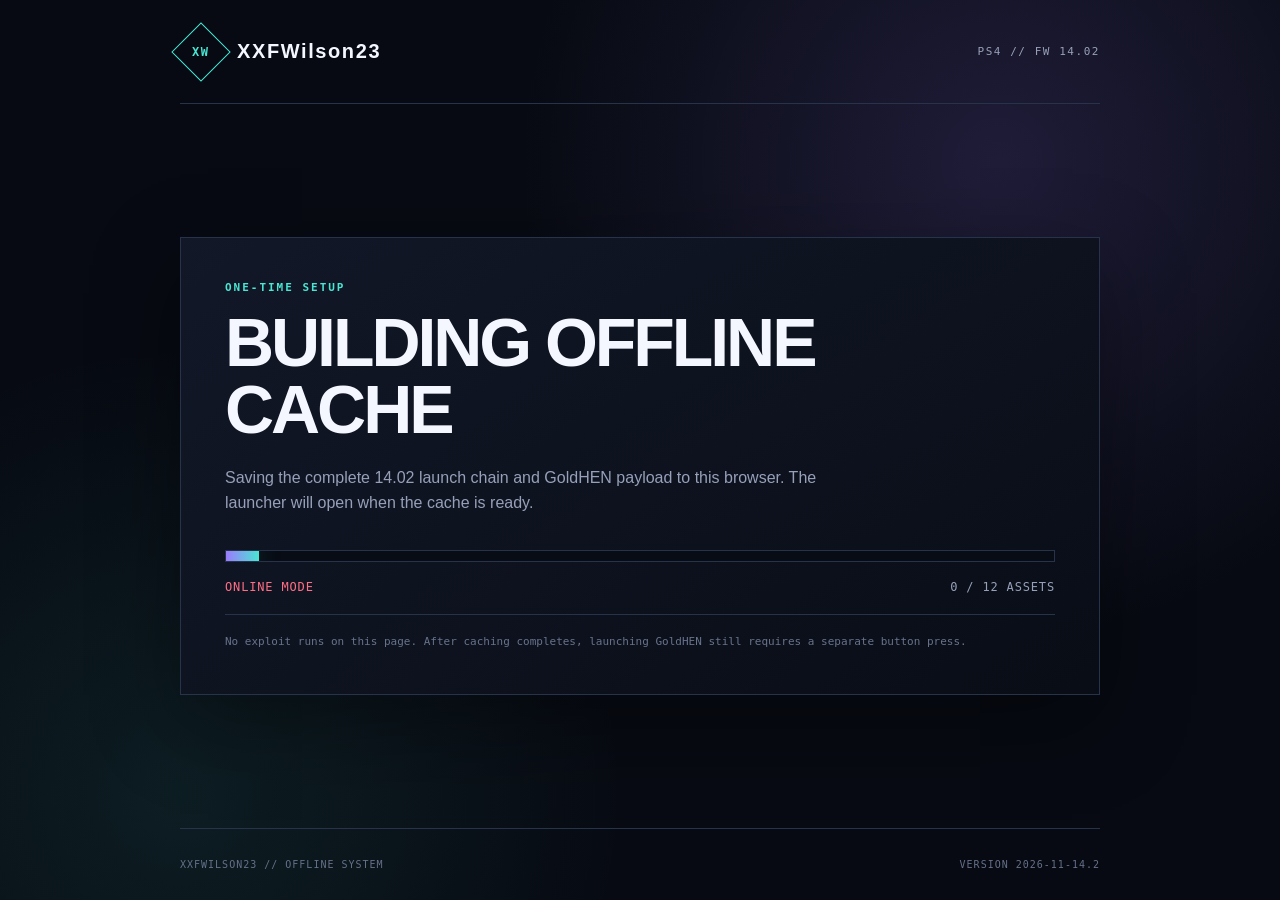
==== cache.html @ d170c53b "Publish cached GoldHEN host at root URL" ====
<!doctype html>
<html lang="en" manifest="./cache.manifest">
<head>
  <meta charset="utf-8">
  <meta name="viewport" content="width=device-width, initial-scale=1">
  <meta name="theme-color" content="#070a12">
  <title>XXFWilson23 // Offline cache</title>
  <style>
    :root {
      --ink: #f4f7ff;
      --muted: #96a0b8;
      --line: #27324b;
      --violet: #9b7bff;
      --cyan: #49e6d2;
      --amber: #ffca66;
      --red: #ff6f85;
    }

    * { box-sizing: border-box; }
    html, body { min-height: 100%; }

    body {
      margin: 0;
      color: var(--ink);
      background:
        radial-gradient(circle at 78% 18%, rgba(155,123,255,.16), transparent 30rem),
        radial-gradient(circle at 14% 88%, rgba(73,230,210,.09), transparent 28rem),
        #070a12;
      font-family: "Trebuchet MS", Arial, sans-serif;
    }

    .shell {
      width: min(920px, calc(100% - 48px));
      min-height: 100vh;
      margin: 0 auto;
      display: flex;
      flex-direction: column;
    }

    header {
      min-height: 104px;
      display: flex;
      align-items: center;
      justify-content: space-between;
      border-bottom: 1px solid var(--line);
    }

    .brand {
      display: flex;
      align-items: center;
      gap: 15px;
      font-size: 20px;
      font-weight: 700;
      letter-spacing: .08em;
    }

    .mark {
      width: 42px;
      height: 42px;
      display: grid;
      place-items: center;
      border: 1px solid var(--cyan);
      color: var(--cyan);
      font: 700 12px/1 Consolas, monospace;
      transform: rotate(45deg);
    }

    .mark span { transform: rotate(-45deg); }

    .firmware {
      color: var(--muted);
      font: 11px/1 Consolas, monospace;
      letter-spacing: .14em;
    }

    main {
      flex: 1;
      display: grid;
      place-items: center;
      padding: 64px 0;
    }

    .cache-card {
      width: 100%;
      padding: 44px;
      border: 1px solid var(--line);
      background: linear-gradient(145deg, rgba(18,24,40,.98), rgba(9,13,22,.94));
      box-shadow: 0 28px 80px rgba(0,0,0,.34);
    }

    .eyebrow {
      margin: 0 0 16px;
      color: var(--cyan);
      font: 700 11px/1 Consolas, monospace;
      letter-spacing: .18em;
      text-transform: uppercase;
    }

    h1 {
      margin: 0;
      font-size: clamp(38px, 7vw, 68px);
      line-height: .98;
      letter-spacing: -.045em;
      text-transform: uppercase;
    }

    .summary {
      max-width: 650px;
      margin: 22px 0 34px;
      color: var(--muted);
      font-size: 16px;
      line-height: 1.6;
    }

    .track {
      height: 12px;
      overflow: hidden;
      border: 1px solid var(--line);
      background: #080c14;
    }

    .fill {
      width: 4%;
      height: 100%;
      background: linear-gradient(90deg, var(--violet), var(--cyan));
      box-shadow: 0 0 24px rgba(73,230,210,.28);
      transition: width .2s linear;
    }

    .status-row {
      min-height: 52px;
      display: flex;
      align-items: center;
      justify-content: space-between;
      gap: 20px;
      color: var(--muted);
      font: 12px/1.4 Consolas, monospace;
      letter-spacing: .07em;
      text-transform: uppercase;
    }

    #cacheStatus { color: var(--amber); }
    body.ready #cacheStatus { color: var(--cyan); }
    body.error #cacheStatus { color: var(--red); }

    .detail {
      padding-top: 18px;
      border-top: 1px solid var(--line);
      color: #68738c;
      font: 11px/1.55 Consolas, monospace;
    }

    footer {
      min-height: 72px;
      display: flex;
      align-items: center;
      justify-content: space-between;
      border-top: 1px solid var(--line);
      color: #657089;
      font: 10px/1 Consolas, monospace;
      letter-spacing: .1em;
      text-transform: uppercase;
    }

    @media (max-width: 600px) {
      .shell { width: min(100% - 28px, 520px); }
      .cache-card { padding: 28px 22px; }
      .firmware { display: none; }
      .status-row { align-items: flex-start; flex-direction: column; padding: 14px 0; }
    }
  </style>
</head>
<body>
  <div class="shell">
    <header>
      <div class="brand"><div class="mark"><span>XW</span></div>XXFWilson23</div>
      <div class="firmware">PS4 // FW 14.02</div>
    </header>

    <main>
      <section class="cache-card">
        <p class="eyebrow">One-time setup</p>
        <h1>Building offline cache</h1>
        <p class="summary">Saving the complete 14.02 launch chain and GoldHEN payload to this browser. The launcher will open when the cache is ready.</p>
        <div class="track" role="progressbar" aria-label="Offline cache progress" aria-valuemin="0" aria-valuemax="100" aria-valuenow="4" id="progressTrack">
          <div class="fill" id="progressFill"></div>
        </div>
        <div class="status-row"><span id="cacheStatus">Preparing cache</span><span id="cacheCount">0 / 12 assets</span></div>
        <div class="detail">No exploit runs on this page. After caching completes, launching GoldHEN still requires a separate button press.</div>
      </section>
    </main>

    <footer><span>XXFWilson23 // Offline system</span><span>Version 2026-11-14.2</span></footer>
  </div>

  <script>
    (function () {
      var appCache = window.applicationCache;
      var status = document.getElementById("cacheStatus");
      var count = document.getElementById("cacheCount");
      var fill = document.getElementById("progressFill");
      var track = document.getElementById("progressTrack");
      var finished = false;

      sessionStorage.setItem("xxf_cache_attempted", "1");

      function setProgress(percent) {
        percent = Math.max(4, Math.min(100, percent || 0));
        fill.style.width = percent + "%";
        track.setAttribute("aria-valuenow", String(percent));
      }

      function returnToLauncher(message, ready, delay) {
        if (finished) return;
        finished = true;
        status.textContent = message;
        document.body.classList.add(ready ? "ready" : "error");
        if (ready) {
          sessionStorage.setItem("xxf_cache_ready", "1");
          setProgress(100);
          count.textContent = "12 / 12 assets";
        }
        window.setTimeout(function () {
          window.location.replace("./index.html");
        }, delay || 900);
      }

      if (!appCache) {
        returnToLauncher("Online mode", false, 1200);
        return;
      }

      appCache.addEventListener("checking", function () {
        status.textContent = "Checking local cache";
      }, false);

      appCache.addEventListener("downloading", function () {
        status.textContent = "Caching launch files";
      }, false);

      appCache.addEventListener("progress", function (event) {
        var loaded = Number(event.loaded || 0);
        var total = Number(event.total || 12);
        var percent = total > 0 ? Math.round((loaded / total) * 100) : 4;
        setProgress(percent);
        count.textContent = loaded + " / " + total + " assets";
      }, false);

      appCache.addEventListener("cached", function () {
        returnToLauncher("Offline cache ready", true, 850);
      }, false);

      appCache.addEventListener("noupdate", function () {
        returnToLauncher("Offline cache already ready", true, 600);
      }, false);

      appCache.addEventListener("updateready", function () {
        try { appCache.swapCache(); } catch (error) {}
        returnToLauncher("Offline cache updated", true, 850);
      }, false);

      appCache.addEventListener("obsolete", function () {
        returnToLauncher("Online mode", false, 1400);
      }, false);

      appCache.addEventListener("error", function () {
        returnToLauncher("Cache unavailable — continuing online", false, 1800);
      }, false);

      window.setTimeout(function () {
        try {
          if (appCache.status === appCache.CHECKING || appCache.status === appCache.DOWNLOADING) {
            appCache.abort();
          }
        } catch (error) {}
        returnToLauncher("Cache timed out — continuing online", false, 1200);
      }, 45000);
    }());
  </script>
</body>
</html>
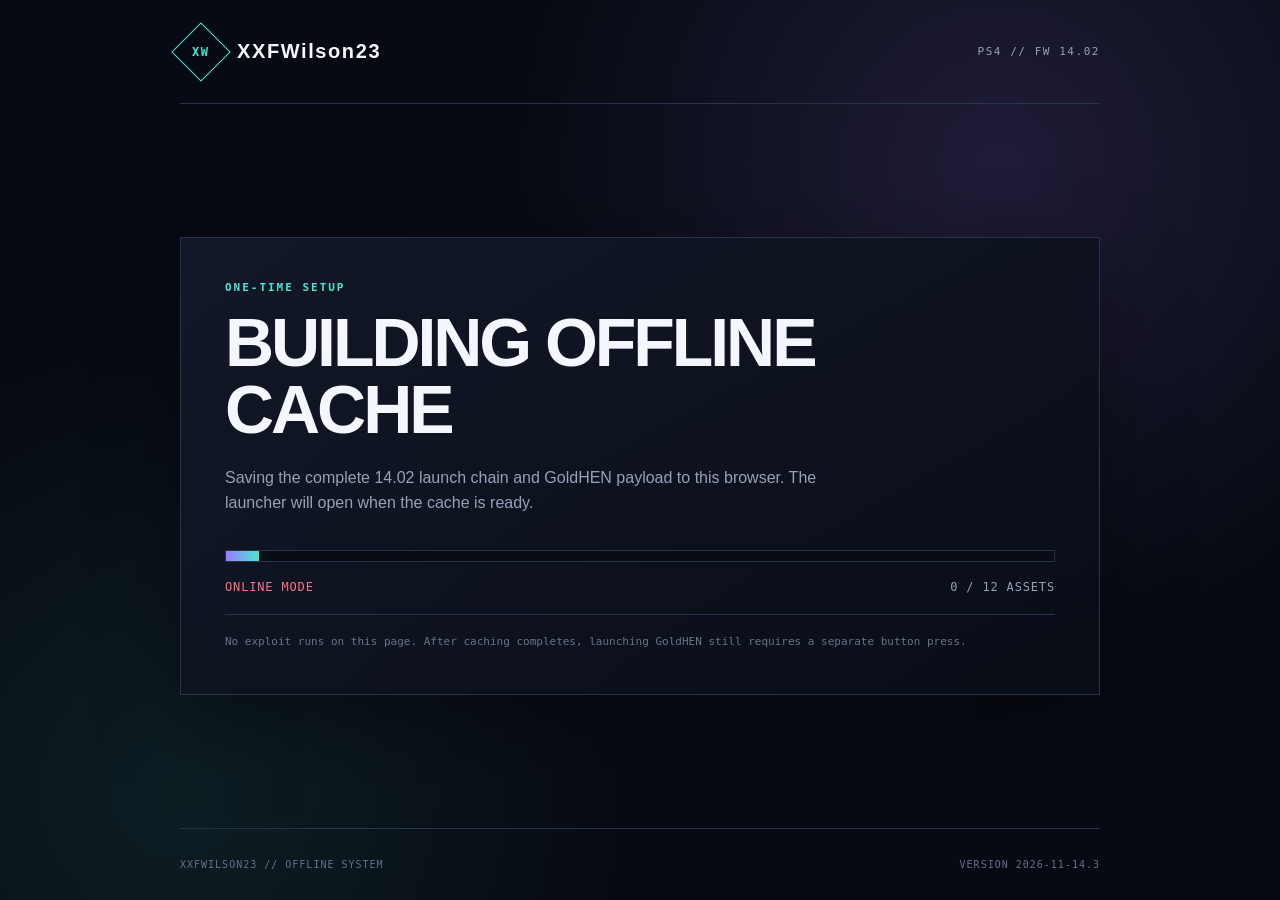
==== commit cca7baea: "Add social link icons" ====
--- a/cache.html
+++ b/cache.html
@@ -190,7 +190,7 @@
       </section>
     </main>
 
-    <footer><span>XXFWilson23 // Offline system</span><span>Version 2026-11-14.2</span></footer>
+    <footer><span>XXFWilson23 // Offline system</span><span>Version 2026-11-14.3</span></footer>
   </div>
 
   <script>
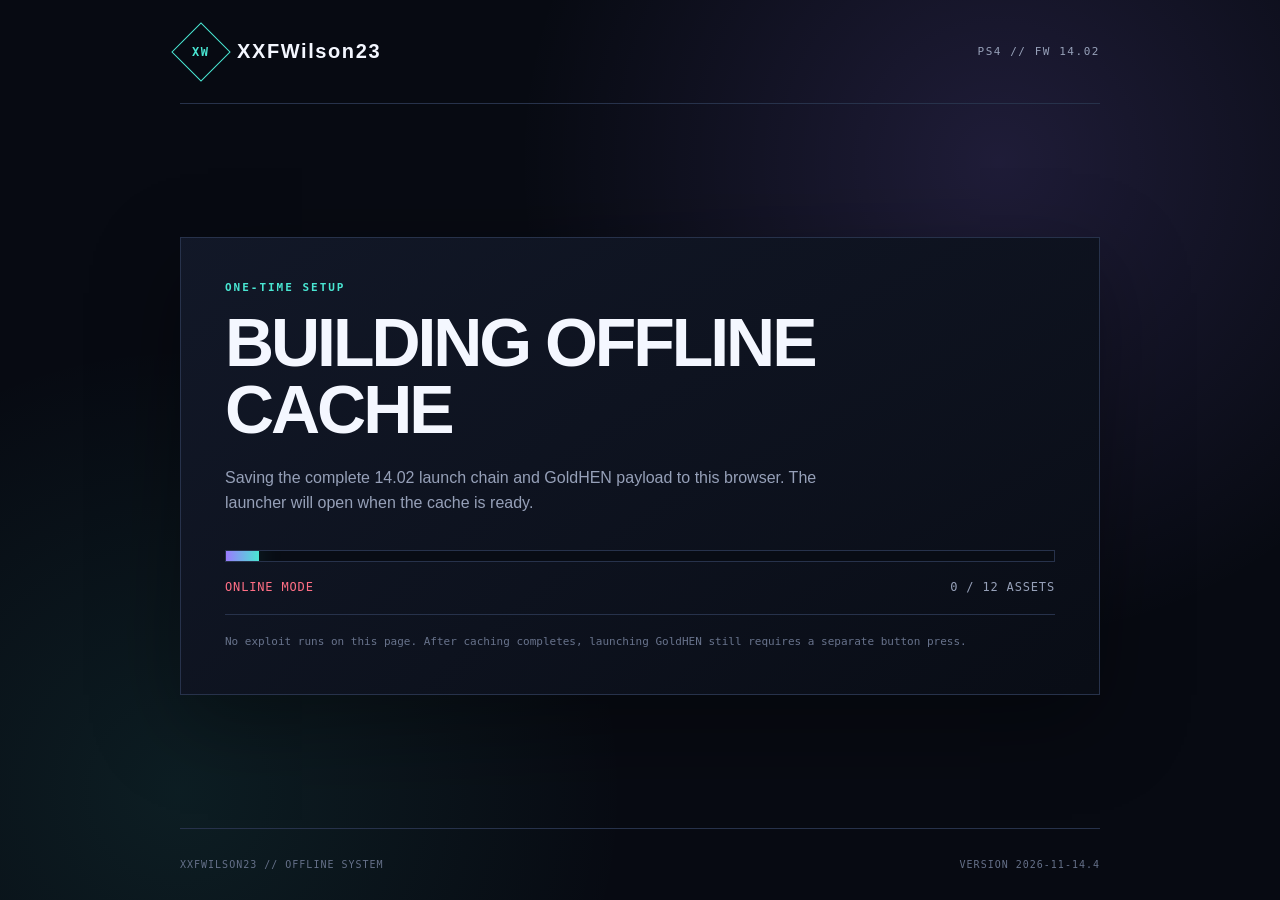
==== commit 7415a47b: "Use official Discord icon" ====
--- a/cache.html
+++ b/cache.html
@@ -190,7 +190,7 @@
       </section>
     </main>
 
-    <footer><span>XXFWilson23 // Offline system</span><span>Version 2026-11-14.3</span></footer>
+    <footer><span>XXFWilson23 // Offline system</span><span>Version 2026-11-14.4</span></footer>
   </div>
 
   <script>
